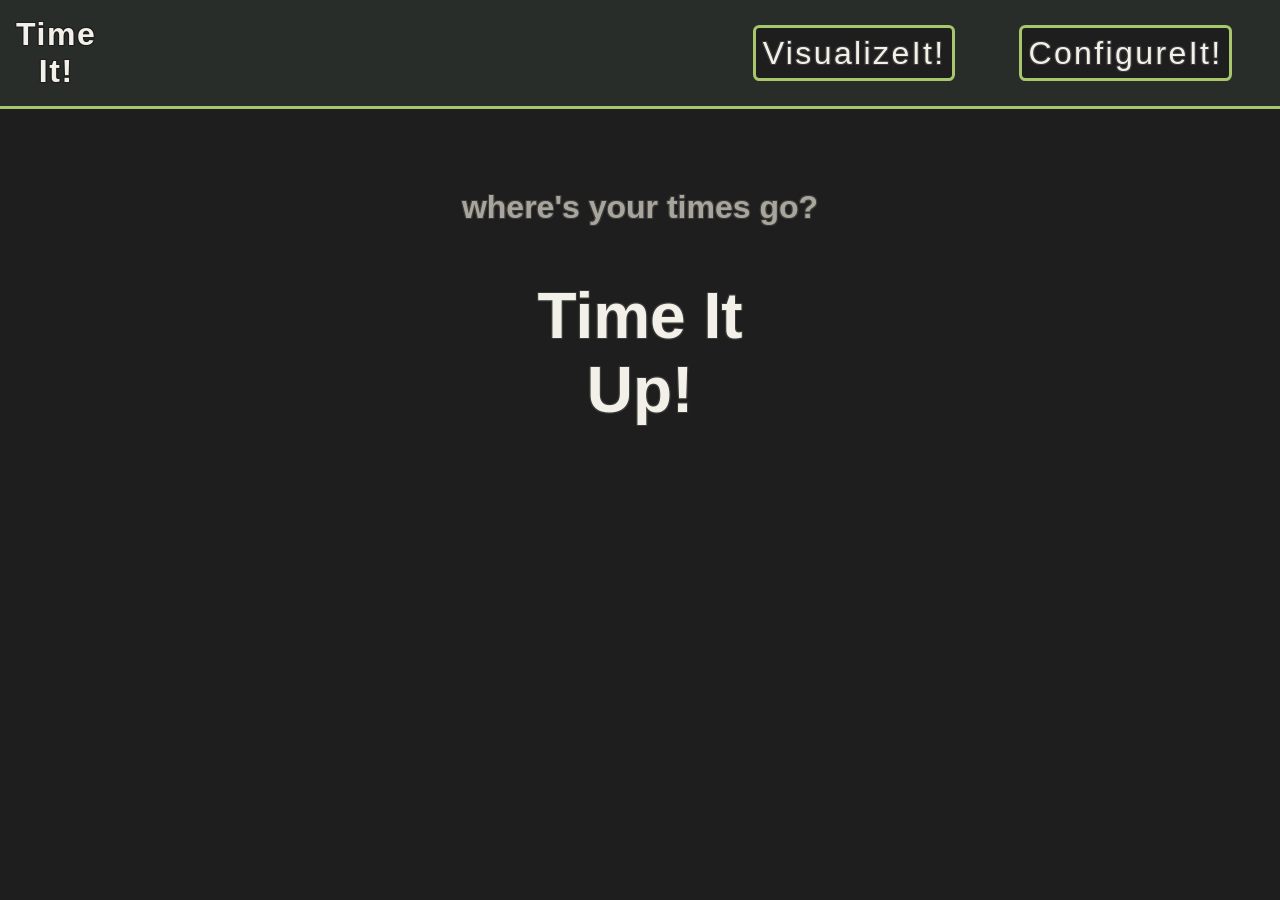
==== index.html @ ad20a0ae "First commit, designing early stage of the landing page" ====
<!DOCTYPE html>
<html lang="en">
<head>
    <meta charset="UTF-8">
    <meta name="viewport" content="width=device-width, initial-scale=1.0">
    <link rel="stylesheet" href="style.css">
    <title>TimeIt!</title>
</head>
<body>
    <div class="nav-section">
        <div class="logo">
        <h1>Time<br>It!</h1>
        </div>
        <div class="link-menu">
            <button>VisualizeIt!</button>
            <button>ConfigureIt!</button>
        </div>
    </div>

    <div class="hook">
        <h3>where's your times go?</h3>
        <h2>Time It <br> Up!</h2>
    </div>
</body>
</html>
---- style.css ----
/*color palette
primary : #1e1e1e
Secondary : #292d29
accent : #a8c66c

text
gray : #a8a59c stroke: #3a3a38
white : #f2f0e8
*/

body {
    background-color: #1e1e1e;
    margin: 0rem;
}

h1 {
    margin: 0.5rem;
}

h2 {
    text-align: center;
    font-family: Arial, Helvetica, sans-serif;
    font-size: 4rem;
    color: #f2f0e8;
        text-shadow: -1px -1px 0 #3a3a38, 
                 1px -1px 0 #3a3a38,
                 -1px 1px 0 #3a3a38,
                 1px 1px 0 #3a3a38,
                 -1px 0px 0 #3a3a38,
                 1px 0px 0 #3a3a38,
                 0px -1px 0 #3a3a38,
                 0px 1px 0 #3a3a38;
}

h3 {
    text-align: center;
    font-family: Arial, Helvetica, sans-serif;
    font-size: 2rem;
    color: #a8a59c;
    text-shadow: -1px -1px 0 #3a3a38, 
                 1px -1px 0 #3a3a38,
                 -1px 1px 0 #3a3a38,
                 1px 1px 0 #3a3a38,
                 -1px 0px 0 #3a3a38,
                 1px 0px 0 #3a3a38,
                 0px -1px 0 #3a3a38,
                 0px 1px 0 #3a3a38;
}

button {
    background-color: #1e1e1e;
    padding: 0.4rem;
    border: solid, #a8c66c;
    border-radius: 0.4rem;
    border-width: 0.2rem;
    font-family: Arial, Helvetica, sans-serif;
    text-align: center;
    font-size: 2rem;
    letter-spacing: 0.15rem;
    color: #f2f0e8;
    text-shadow: -1px -1px 0 #3a3a38, 
                 1px -1px 0 #3a3a38,
                 -1px 1px 0 #3a3a38,
                 1px 1px 0 #3a3a38,
                 -1px 0px 0 #3a3a38,
                 1px 0px 0 #3a3a38,
                 0px -1px 0 #3a3a38,
                 0px 1px 0 #3a3a38;
}

/*Navigation up top*/
.nav-section {
    background-color: #292d29;
    display: flex;
    justify-content: space-between;
    align-items: center;
    padding: 0.5rem;
    border-bottom: 0.2rem solid #a8c66c;
}

.logo {
    display: flex;
    flex-direction: column;
    font-family: Arial, Helvetica, sans-serif;
    text-align: center;
    font-size: 1rem;
    letter-spacing: 0.1rem;
    color: #f2f0e8;
    text-shadow: -1px -1px 0 #1e1e1e, 
                 1px -1px 0 #1e1e1e,
                 -1px 1px 0 #1e1e1e,
                 1px 1px 0 #1e1e1e,
                 -1px 0px 0 #1e1e1e,
                 1px 0px 0 #1e1e1e,
                 0px -1px 0 #1e1e1e,
                 0px 1px 0 #1e1e1e;
    
}

.link-menu {
    display: flex;
    flex-direction: row;
    margin-right: 1.5rem;
    gap: 4rem;
    padding: 1rem;
}

.hook {
    margin: 1rem;
    padding: 2rem;
    
}
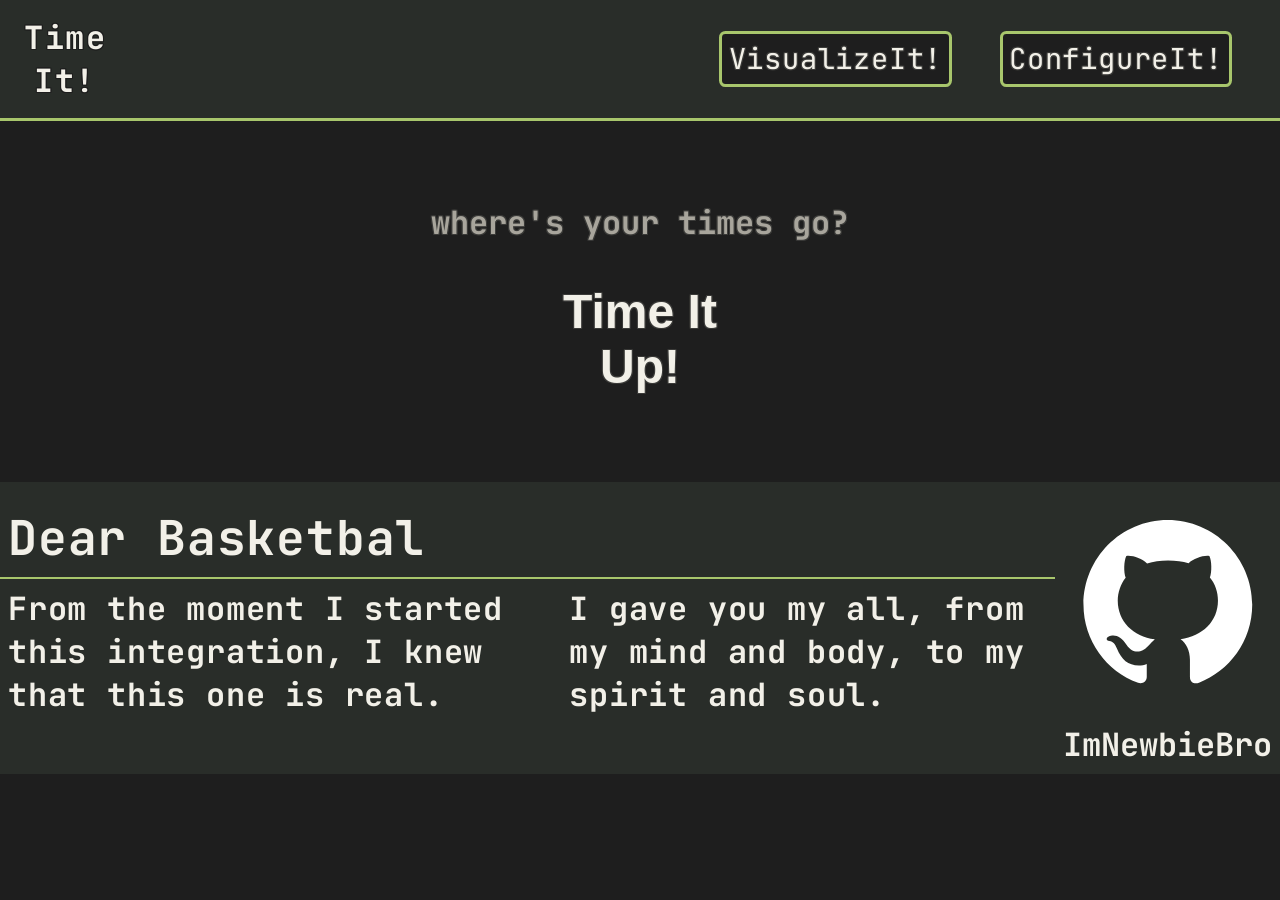
==== commit d10ba863: "further development of the landing page (general layout), also adding javascript for testing only (s" ====
--- a/index.html
+++ b/index.html
@@ -3,7 +3,11 @@
 <head>
     <meta charset="UTF-8">
     <meta name="viewport" content="width=device-width, initial-scale=1.0">
+    <link rel="preconnect" href="https://fonts.googleapis.com">
+    <link rel="preconnect" href="https://fonts.gstatic.com" crossorigin>
+    <link href="https://fonts.googleapis.com/css2?family=JetBrains+Mono:ital,wght@0,100..800;1,100..800&family=Noto+Sans+SC:wght@100..900&family=Noto+Sans+TC:wght@100..900&display=swap" rel="stylesheet">
     <link rel="stylesheet" href="style.css">
+    <script src="script.js" defer></script>
     <title>TimeIt!</title>
 </head>
 <body>
@@ -18,8 +22,35 @@
     </div>
 
     <div class="hook">
-        <h3>where's your times go?</h3>
-        <h2>Time It <br> Up!</h2>
+        <h3 class="h3-hook">where's your times go?</h3>
+        <h2 class="h2-hook">Time It <br> Up!</h2>
+    </div>
+
+    <div class="footer">
+        <div class="footer-section--1">
+            <div class="quotes-title">
+                <h1>Dear Basketbal</h1>
+            </div>
+            <div class="quotes-main">
+                <h2 class="quote">
+                    From the moment I started
+                    this integration, I knew
+                    that this one is real.
+                </h2>
+                <h2 class="quote">
+                    I gave you my all,
+                    from my mind and body,
+                    to my spirit and soul.
+                </h2>
+            </div>
+        </div>
+
+        <div class="footer-section--2">
+            <div class="social-media">
+                <img src="GitHub_logo.svg" alt="github-logo">
+                <h2 class="username">ImNewbieBro</h2>
+            </div>
+        </div>
     </div>
 </body>
 </html>
--- a/style.css
+++ b/style.css
@@ -17,10 +17,10 @@
     margin: 0.5rem;
 }
 
-h2 {
+.h2-hook {
     text-align: center;
     font-family: Arial, Helvetica, sans-serif;
-    font-size: 4rem;
+    font-size: 3rem;
     color: #f2f0e8;
         text-shadow: -1px -1px 0 #3a3a38, 
                  1px -1px 0 #3a3a38,
@@ -32,9 +32,9 @@
                  0px 1px 0 #3a3a38;
 }
 
-h3 {
+.h3-hook {
     text-align: center;
-    font-family: Arial, Helvetica, sans-serif;
+    font-family: "JetBrains Mono", monospace;
     font-size: 2rem;
     color: #a8a59c;
     text-shadow: -1px -1px 0 #3a3a38, 
@@ -53,10 +53,10 @@
     border: solid, #a8c66c;
     border-radius: 0.4rem;
     border-width: 0.2rem;
-    font-family: Arial, Helvetica, sans-serif;
+    font-family: "JetBrains Mono", monospace;
     text-align: center;
-    font-size: 2rem;
-    letter-spacing: 0.15rem;
+    font-size: 1.8rem;
+    letter-spacing: 0.05rem;
     color: #f2f0e8;
     text-shadow: -1px -1px 0 #3a3a38, 
                  1px -1px 0 #3a3a38,
@@ -66,6 +66,18 @@
                  1px 0px 0 #3a3a38,
                  0px -1px 0 #3a3a38,
                  0px 1px 0 #3a3a38;
+}
+button:hover {
+    background-color: #a8c66c;
+    color: #292d29;
+        text-shadow: -1px -1px 0 #f2f0e8, 
+                 1px -1px 0 #f2f0e8,
+                 -1px 1px 0 #f2f0e8,
+                 1px 1px 0 #f2f0e8,
+                 -1px 0px 0 #f2f0e8,
+                 1px 0px 0 #f2f0e8,
+                 0px -1px 0 #f2f0e8,
+                 0px 1px 0 #f2f0e8;
 }
 
 /*Navigation up top*/
@@ -81,7 +93,8 @@
 .logo {
     display: flex;
     flex-direction: column;
-    font-family: Arial, Helvetica, sans-serif;
+    margin-left: 0.5rem;
+    font-family: "JetBrains Mono", monospace;
     text-align: center;
     font-size: 1rem;
     letter-spacing: 0.1rem;
@@ -96,17 +109,87 @@
                  0px 1px 0 #1e1e1e;
     
 }
+.logo:hover {
+    color: #a8c66c;
+}
 
 .link-menu {
     display: flex;
     flex-direction: row;
     margin-right: 1.5rem;
-    gap: 4rem;
+    gap: 3rem;
     padding: 1rem;
 }
 
+/* For body*/
 .hook {
     margin: 1rem;
     padding: 2rem;
+    font-family: "JetBrains Mono", monospace;
     
+}
+.hook:hover {
+    size: 2rem;
+}
+
+/* Footer */
+.footer {
+    background-color: #292d29;
+    display: flex;
+    flex-direction: row;
+    padding-top: 0.5rem;
+}
+
+.footer-section--1 {
+    background-color: #292d29;
+    display: flex;
+    flex-direction: column;
+    flex-wrap: wrap;
+    padding-top: 0.5rem;
+}
+
+.quotes-title {
+    display: flex;
+    flex-direction: column;
+    border-bottom: 2px solid #a8c66c;
+    font-family: "JetBrains Mono", monospace;
+    text-align: left;
+    font-size: 1.5rem;
+    letter-spacing: 0.05rem;
+    color: #f2f0e8;
+}
+
+.quotes-main {
+    display: flex;
+    flex-direction: row;
+    font-family: "JetBrains Mono", monospace;
+    text-align: left;
+    font-size: 1.5rem;
+    letter-spacing: 0.05rem;
+    color: #f2f0e8;
+}
+
+.quote {
+    display: flex;
+    flex-direction: column;
+    flex-wrap: wrap;
+    margin: 0.5rem;
+    font-size: 2rem;
+}
+
+.social-media {
+    display: flex;
+    flex-direction: column;
+    font-family: "JetBrains Mono", monospace;
+    text-align: center;
+    font-size: 1rem;
+}
+
+.username {
+    display: flex;
+    flex-direction: column;
+    flex-wrap: wrap;
+    margin: 0.5rem;
+    font-size: 2rem;
+    color: #f2f0e8;
 }
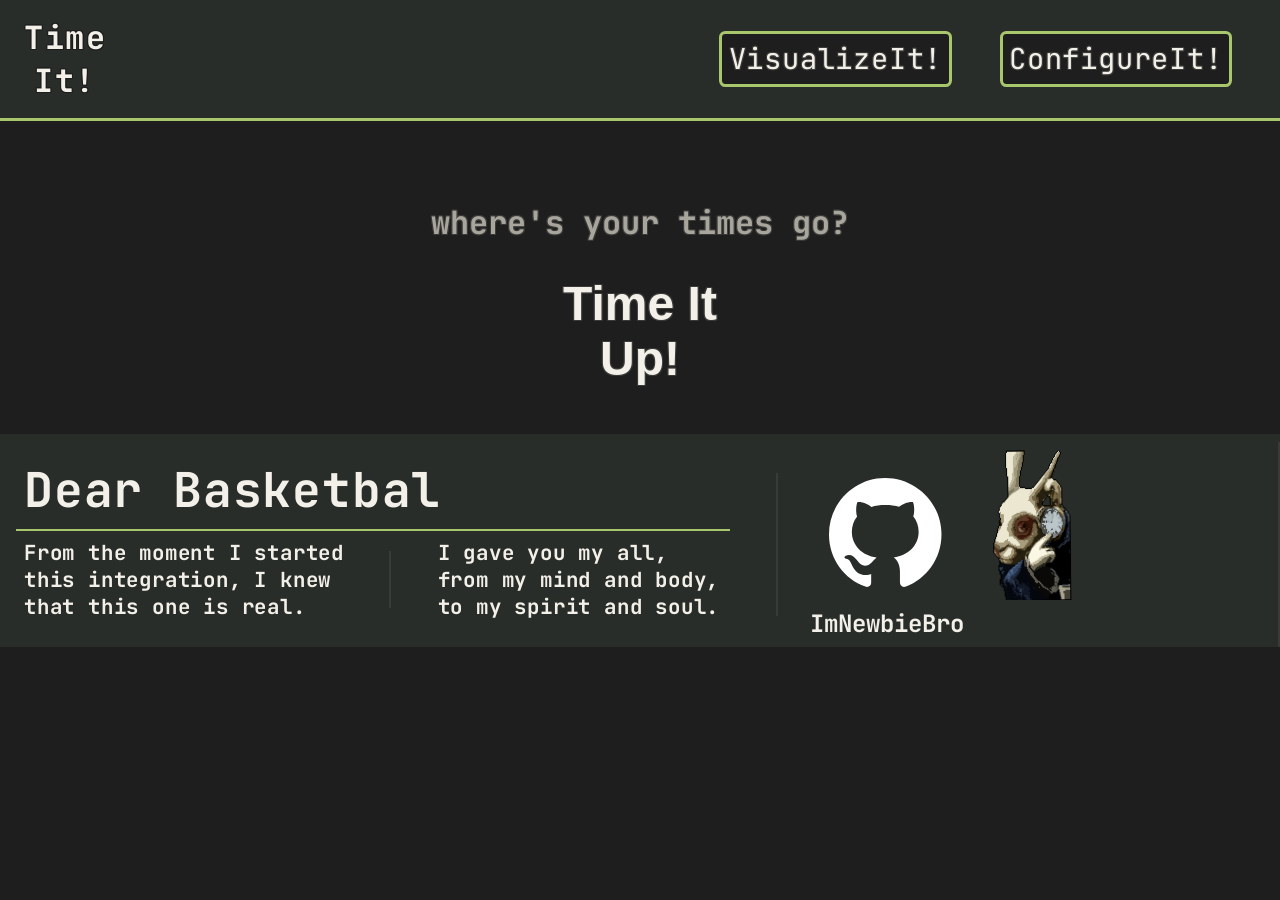
==== commit e6ad0724: "Further development toward the end landing page. fixing the footer section (isn't fixed yet, still n" ====
--- a/index.html
+++ b/index.html
@@ -32,7 +32,7 @@
                 <h1>Dear Basketbal</h1>
             </div>
             <div class="quotes-main">
-                <h2 class="quote">
+                <h2 class="quote quote-border">
                     From the moment I started
                     this integration, I knew
                     that this one is real.
@@ -47,8 +47,11 @@
 
         <div class="footer-section--2">
             <div class="social-media">
-                <img src="GitHub_logo.svg" alt="github-logo">
-                <h2 class="username">ImNewbieBro</h2>
+                <img src="GitHub_logo.svg" alt="github-logo" width="150" height="150">
+                <h2>ImNewbieBro</h2>
+            </div>
+            <div class="me?">
+                <img src="downloadsingle.png" alt="ME??" height="150" width="100">
             </div>
         </div>
     </div>
--- a/style.css
+++ b/style.css
@@ -15,6 +15,9 @@
 
 h1 {
     margin: 0.5rem;
+}
+h2{
+    margin: 0rem;
 }
 
 .h2-hook {
@@ -136,16 +139,41 @@
 .footer {
     background-color: #292d29;
     display: flex;
+    justify-content: flex-start;
     flex-direction: row;
     padding-top: 0.5rem;
 }
 
 .footer-section--1 {
     background-color: #292d29;
-    display: flex;
-    flex-direction: column;
-    flex-wrap: wrap;
-    padding-top: 0.5rem;
+    /*display: flex;
+    flex: 0 0 55%;
+    flex-direction: column;
+    flex-wrap: wrap;*/
+    width: 60%;
+    position: relative;
+    padding: 0.5rem 3rem 0rem 0rem;
+    margin-left: 1rem;
+}
+
+.footer-section--1::after {
+    content: "";
+    position: absolute;
+    right: 0;
+    top: 15%;
+    height: 70%;
+    width: 2px;
+    background-color: #3a3a38;
+}
+
+.footer-section--2 {
+    background-color: #292d29;
+    display: flex;
+    /*flex: 0 0 35%;*/
+    flex-direction: row;
+    width: 40%;
+    padding: 0.5rem 0rem 0rem 1.5rem;
+    border-right: 2px solid #3a3a38;
 }
 
 .quotes-title {
@@ -162,9 +190,10 @@
 .quotes-main {
     display: flex;
     flex-direction: row;
+    gap: 5rem;
     font-family: "JetBrains Mono", monospace;
     text-align: left;
-    font-size: 1.5rem;
+    font-size: 1.3rem;
     letter-spacing: 0.05rem;
     color: #f2f0e8;
 }
@@ -172,23 +201,43 @@
 .quote {
     display: flex;
     flex-direction: column;
+    flex-wrap: wrap;
+    font-size: 1.3rem;
+    position: relative;
+    margin: 0.5rem 0rem 0rem 0rem;
+}
+.quote-border {
+    margin: 0.5rem 0rem 0rem 0.5rem;
+}
+
+.quote-border::after {
+    content: "";
+    position: absolute;
+    left: calc(100% + 2rem);
+    transform: translateX(-50%);
+    top: 15%;
+    height: 70%;
+    width: 2px;
+    background-color: #3a3a38;
+}
+
+.social-media {
+    display: flex;
+    flex-direction: column;
+    justify-content: center;
+    font-family: "JetBrains Mono", monospace;
+    text-align: left;
+    font-size: 1rem;
     flex-wrap: wrap;
     margin: 0.5rem;
-    font-size: 2rem;
-}
-
-.social-media {
-    display: flex;
-    flex-direction: column;
-    font-family: "JetBrains Mono", monospace;
-    text-align: center;
-    font-size: 1rem;
+    color: #f2f0e8;
 }
 
 .username {
     display: flex;
     flex-direction: column;
     flex-wrap: wrap;
+    text-align: center;
     margin: 0.5rem;
     font-size: 2rem;
     color: #f2f0e8;
